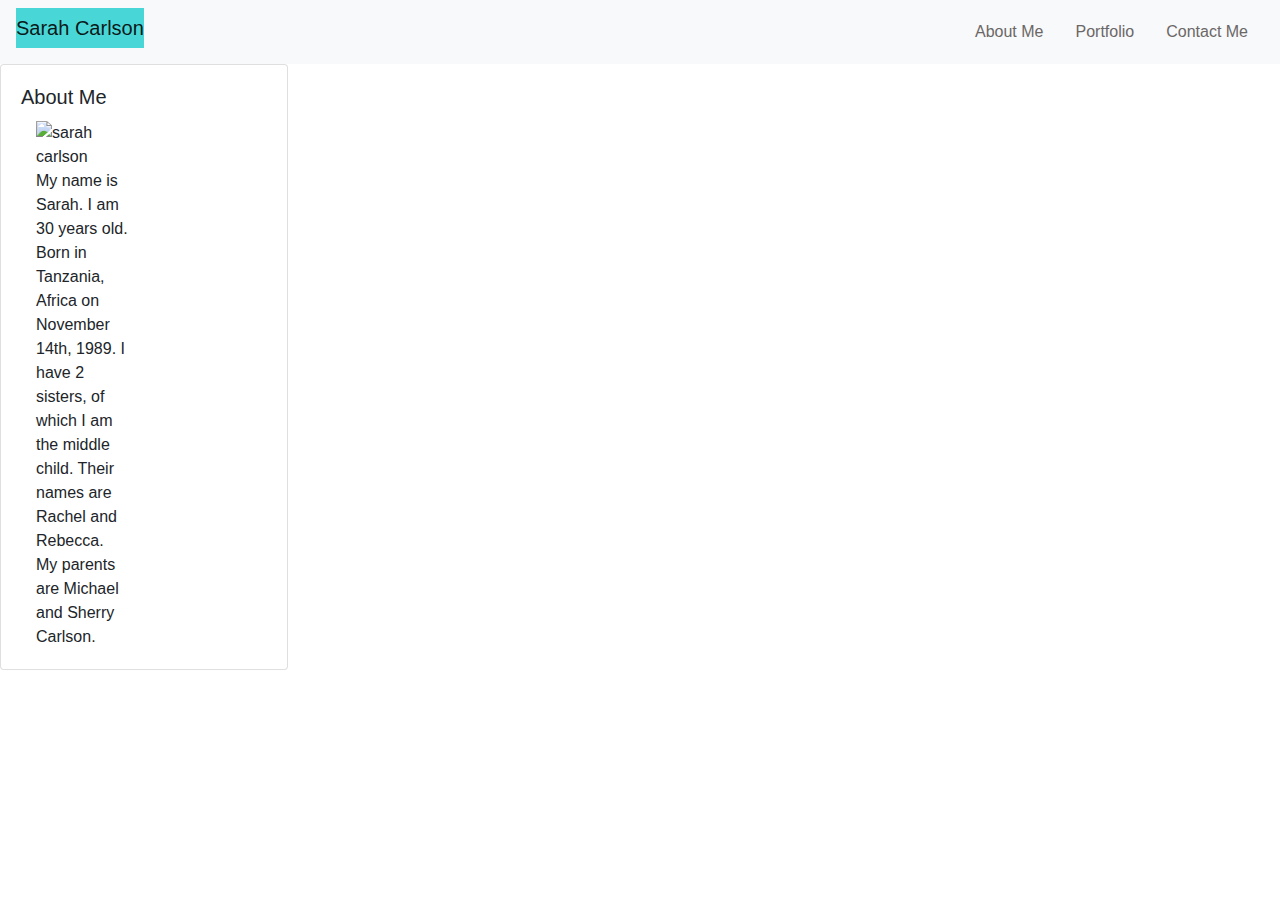
==== about.html @ 16000a78 "Updated About Me, Added contact box" ====
<!DOCTYPE html>
<html lang="en">

<head>
  <meta charset="UTF-8">
  <meta name="viewport" content="width=device-width, initial-scale=1.0">

  <title>Document</title>

  <link rel="stylesheet" href="https://stackpath.bootstrapcdn.com/bootstrap/4.5.2/css/bootstrap.min.css"
    integrity="sha384-JcKb8q3iqJ61gNV9KGb8thSsNjpSL0n8PARn9HuZOnIxN0hoP+VmmDGMN5t9UJ0Z" crossorigin="anonymous">

  <link rel="stylesheet" href="style.css">

</head>

<body>
  <nav class="navbar navbar-light bg-light">
    <h1 class="navbar-brand">Sarah Carlson</h1>
    <ul class="nav justify-content-end">
      <li class="nav-item">
        <a class="nav-link" href="index.html">About Me</a>
      </li>
      <li class="nav-item">
        <a class="nav-link" href="portfolio.html">Portfolio</a>
      </li>
      <li class="nav-item">
        <a class="nav-link" href="contact.html">Contact Me</a>
      </li>
    </ul>
  </nav>

  <container>

    <div class="card" style="width: 18rem;">
      <div class="card-body">
        <h5 class="card-title">About Me</h5>
        <row>
          <div class="col-md-6">
            <img alt="sarah carlson" src="...">
            <p class="card-text">
              My name is Sarah. I am 30 years old. Born in Tanzania, Africa on November 14th, 1989. I
              have 2 sisters, of which I am the middle child. Their names are Rachel and Rebecca. My parents are Michael
              and Sherry Carlson.
            </p>
          </div>

        </row>

      </div>
    </div>


  </container>






  <script src="https://code.jquery.com/jquery-3.5.1.slim.min.js"
    integrity="sha384-DfXdz2htPH0lsSSs5nCTpuj/zy4C+OGpamoFVy38MVBnE+IbbVYUew+OrCXaRkfj"
    crossorigin="anonymous"></script>
  <script src="https://cdn.jsdelivr.net/npm/popper.js@1.16.1/dist/umd/popper.min.js"
    integrity="sha384-9/reFTGAW83EW2RDu2S0VKaIzap3H66lZH81PoYlFhbGU+6BZp6G7niu735Sk7lN"
    crossorigin="anonymous"></script>
  <script src="https://stackpath.bootstrapcdn.com/bootstrap/4.5.2/js/bootstrap.min.js"
    integrity="sha384-B4gt1jrGC7Jh4AgTPSdUtOBvfO8shuf57BaghqFfPlYxofvL8/KUEfYiJOMMV+rV"
    crossorigin="anonymous"></script>

</body>

</html>
---- style.css ----
h1{
    background-color: rgb(73, 214, 214);
}

.nav-link{
    color: rgb(107, 103, 103);
}
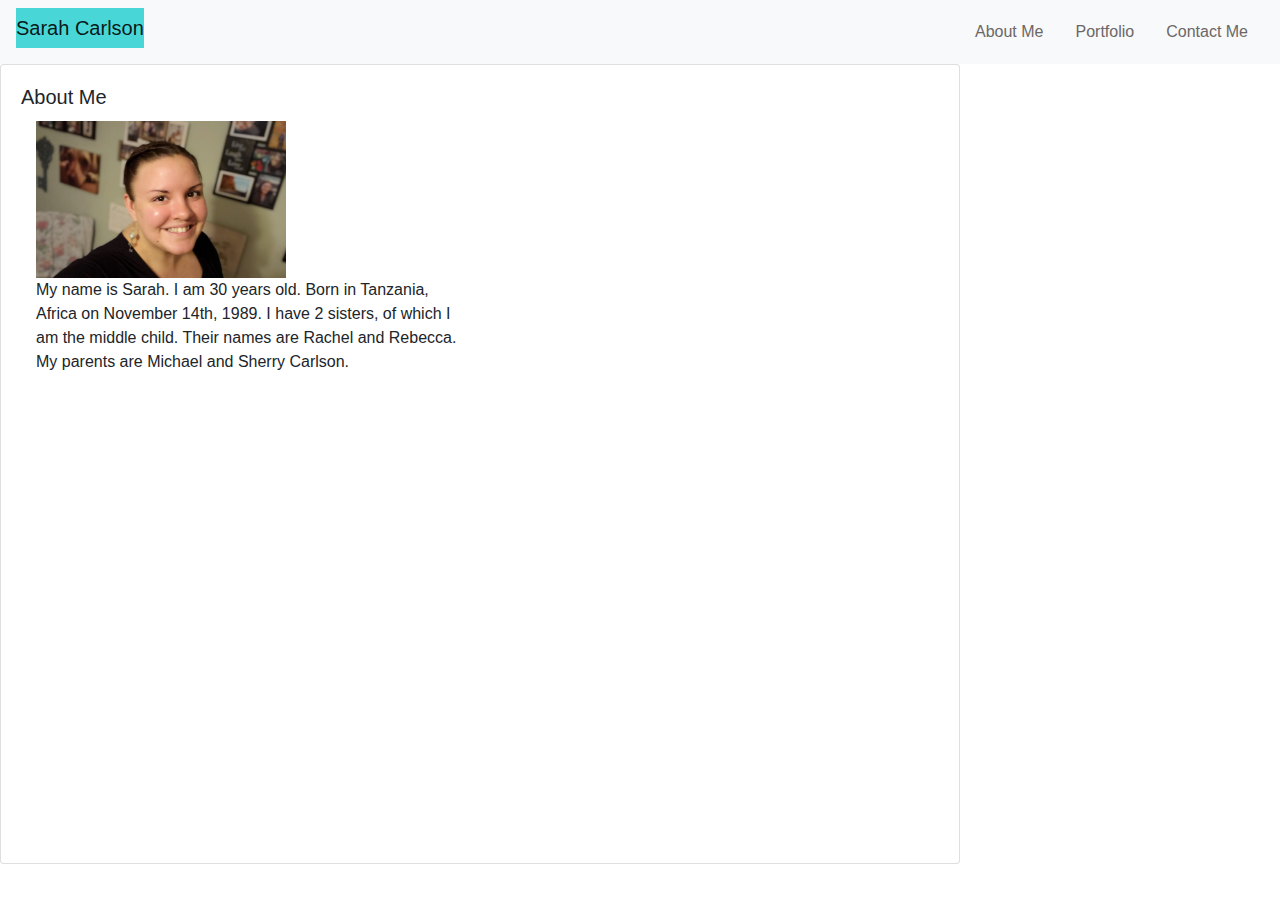
==== commit dbcd03a9: "Added my photo, changed size of About card box" ====
--- a/about.html
+++ b/about.html
@@ -32,18 +32,21 @@
 
   <container>
 
-    <div class="card" style="width: 18rem;">
+    <div class="card" style="width: 60rem; height: 50rem">
       <div class="card-body">
         <h5 class="card-title">About Me</h5>
         <row>
           <div class="col-md-6">
-            <img alt="sarah carlson" src="...">
+            <img class="my-pic" alt="sarah carlson" src="Pic of me.jpg">
+            </class>
             <p class="card-text">
               My name is Sarah. I am 30 years old. Born in Tanzania, Africa on November 14th, 1989. I
               have 2 sisters, of which I am the middle child. Their names are Rachel and Rebecca. My parents are Michael
               and Sherry Carlson.
             </p>
           </div>
+
+
 
         </row>
 
--- a/style.css
+++ b/style.css
@@ -4,4 +4,10 @@
 
 .nav-link{
     color: rgb(107, 103, 103);
-}+}
+
+.my-pic {
+    max-width: 250px;
+    max-height: 250px
+    float: right;
+}
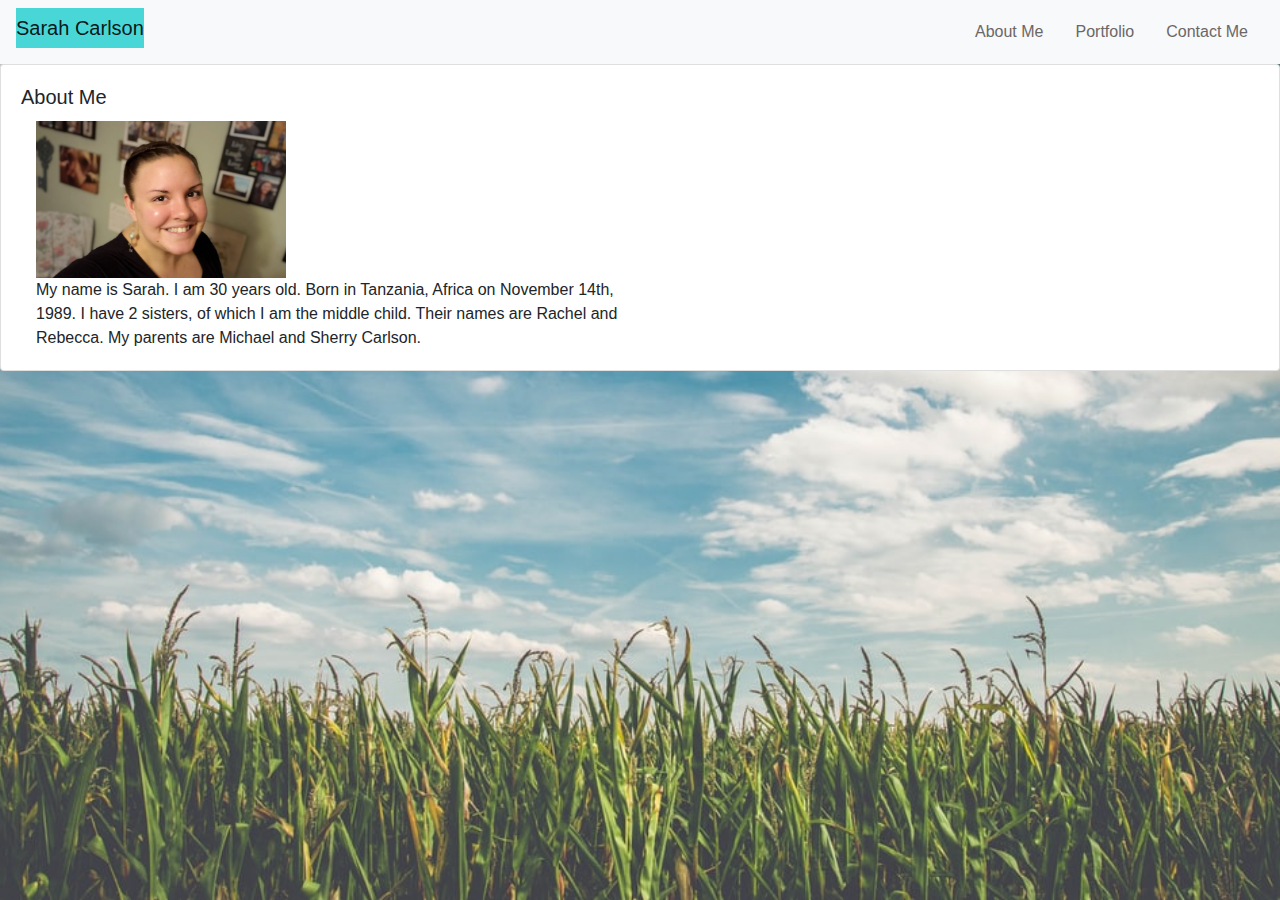
==== commit 97b67d69: "added background image" ====
--- a/about.html
+++ b/about.html
@@ -19,7 +19,7 @@
     <h1 class="navbar-brand">Sarah Carlson</h1>
     <ul class="nav justify-content-end">
       <li class="nav-item">
-        <a class="nav-link" href="index.html">About Me</a>
+        <a class="nav-link" href="#">About Me</a>
       </li>
       <li class="nav-item">
         <a class="nav-link" href="portfolio.html">Portfolio</a>
@@ -32,7 +32,7 @@
 
   <container>
 
-    <div class="card" style="width: 60rem; height: 50rem">
+    <div class="card" style="width: auto">
       <div class="card-body">
         <h5 class="card-title">About Me</h5>
         <row>
--- a/style.css
+++ b/style.css
@@ -9,5 +9,9 @@
 .my-pic {
     max-width: 250px;
     max-height: 250px
-    float: right;
 }
+
+body {
+    background: url(grass-sky.jpg) no-repeat center fixed;
+    background-size: cover;
+  }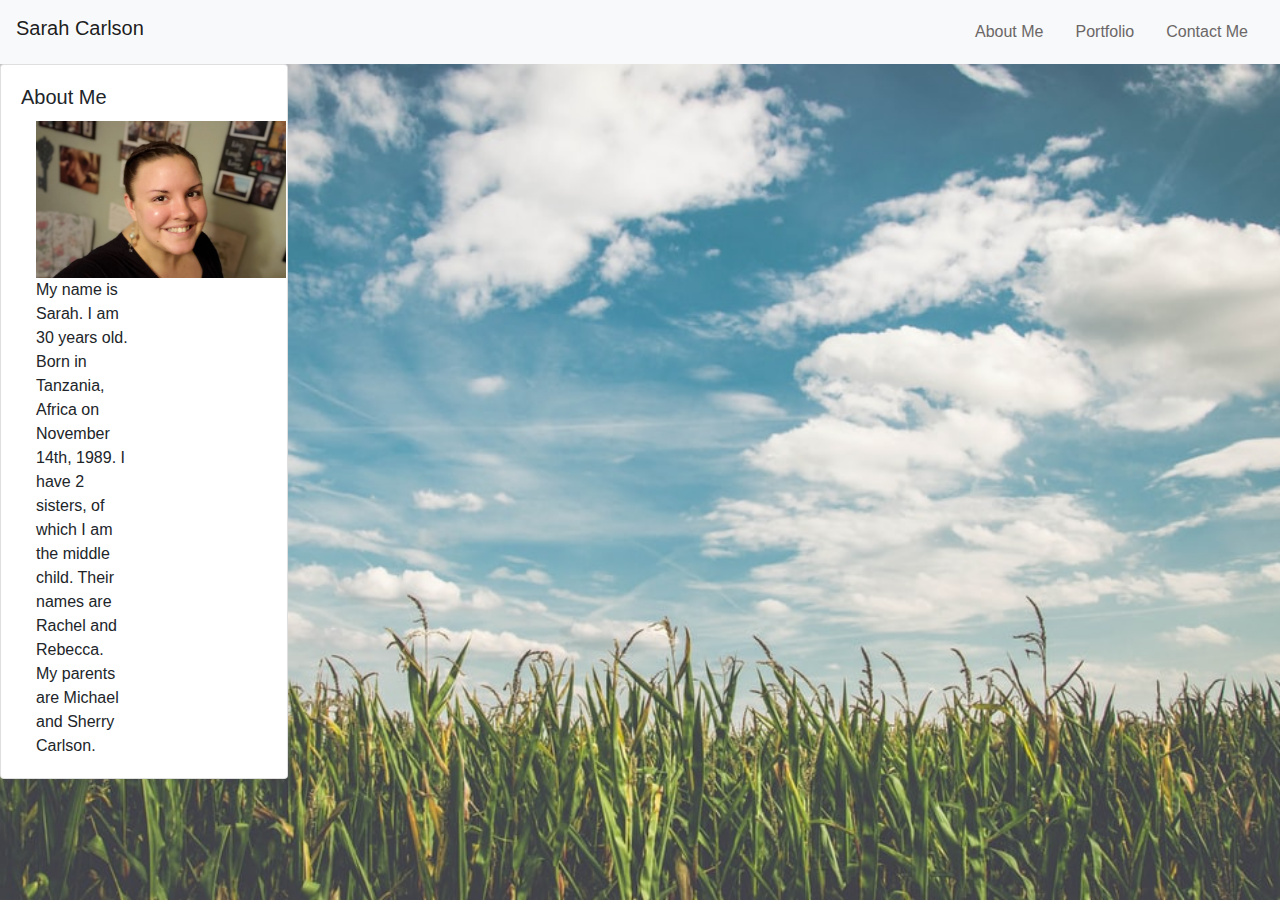
==== commit b2556e40: "changed all titles to respective page names" ====
--- a/about.html
+++ b/about.html
@@ -5,7 +5,7 @@
   <meta charset="UTF-8">
   <meta name="viewport" content="width=device-width, initial-scale=1.0">
 
-  <title>Document</title>
+  <title>About Me</title>
 
   <link rel="stylesheet" href="https://stackpath.bootstrapcdn.com/bootstrap/4.5.2/css/bootstrap.min.css"
     integrity="sha384-JcKb8q3iqJ61gNV9KGb8thSsNjpSL0n8PARn9HuZOnIxN0hoP+VmmDGMN5t9UJ0Z" crossorigin="anonymous">
@@ -32,7 +32,7 @@
 
   <container>
 
-    <div class="card" style="width: auto">
+    <div class="card" style="width: 18rem;">
       <div class="card-body">
         <h5 class="card-title">About Me</h5>
         <row>
--- a/style.css
+++ b/style.css
@@ -1,5 +1,5 @@
-h1{
-    background-color: rgb(73, 214, 214);
+.nav-name{
+    color: rgb(73, 214, 214);
 }
 
 .nav-link{
@@ -14,4 +14,8 @@
 body {
     background: url(grass-sky.jpg) no-repeat center fixed;
     background-size: cover;
-  }+  }
+
+.card {
+   position: absolute;
+}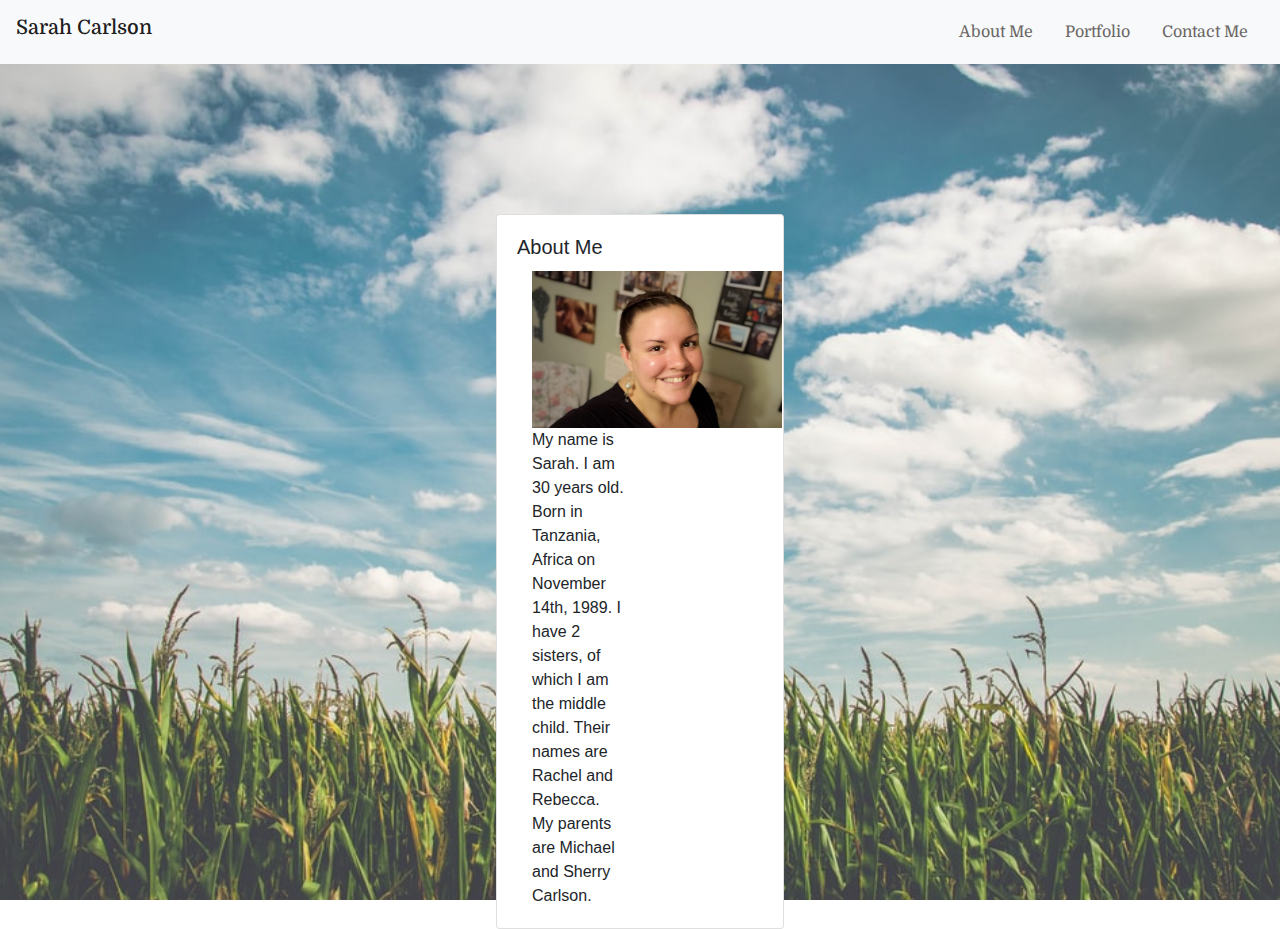
==== commit 20b4cf06: "Linked google-font to change navbar font" ====
--- a/about.html
+++ b/about.html
@@ -11,6 +11,8 @@
     integrity="sha384-JcKb8q3iqJ61gNV9KGb8thSsNjpSL0n8PARn9HuZOnIxN0hoP+VmmDGMN5t9UJ0Z" crossorigin="anonymous">
 
   <link rel="stylesheet" href="style.css">
+  <link href="https://fonts.googleapis.com/css2?family=Domine&display=swap" rel="stylesheet">
+  
 
 </head>
 
--- a/style.css
+++ b/style.css
@@ -1,9 +1,7 @@
-.nav-name{
-    color: rgb(73, 214, 214);
-}
 
 .nav-link{
     color: rgb(107, 103, 103);
+    font-family: 'Domine', serif;
 }
 
 .my-pic {
@@ -16,6 +14,13 @@
     background-size: cover;
   }
 
-.card {
-   position: absolute;
-}+container {
+  display: flex;
+  justify-content: center;
+  flex-direction: row;
+  margin-top: 150px
+  
+}
+
+.navbar-brand {
+    font-family: 'Domine', serif;